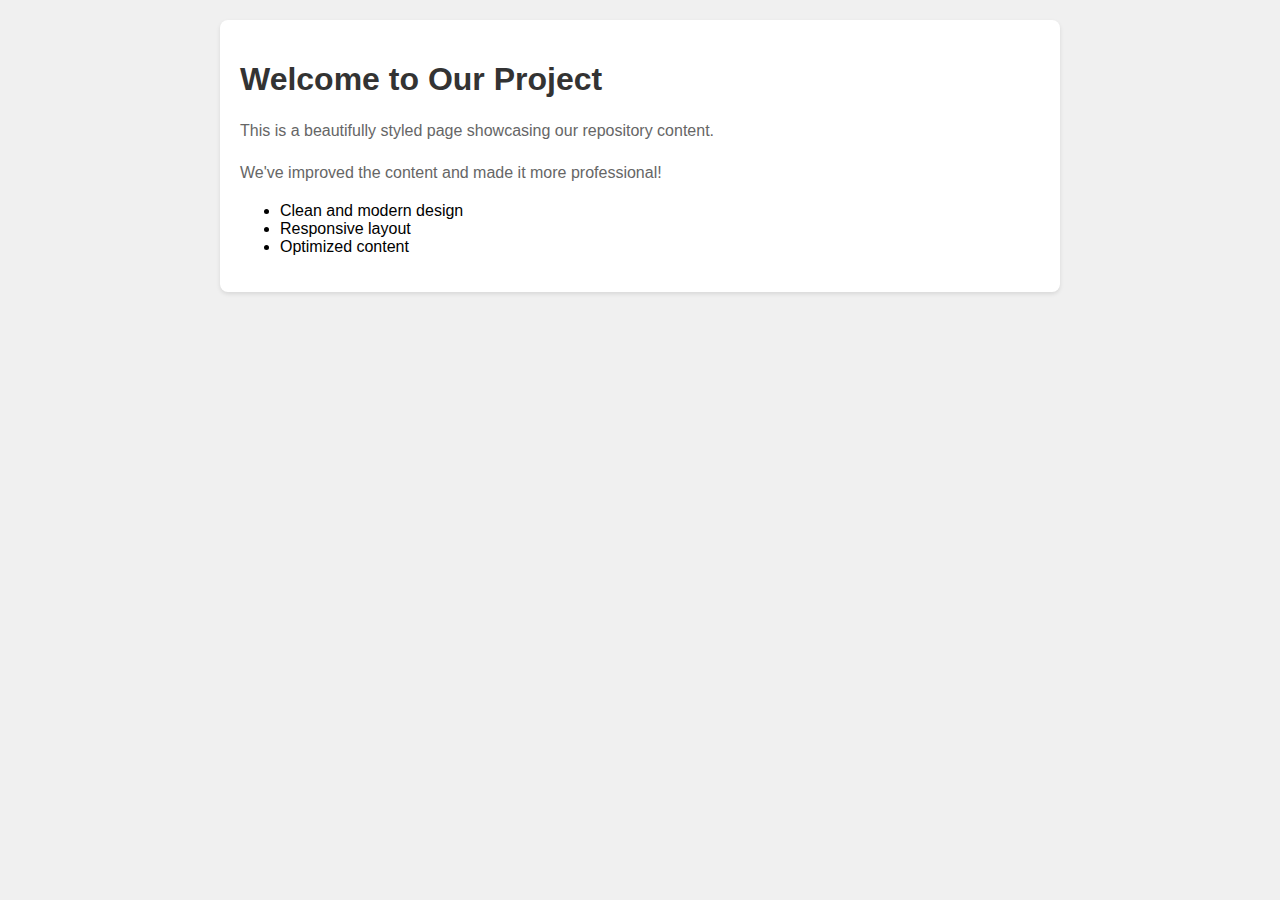
==== index.html @ ea4830b5 "Update content with improvements" ====
<!DOCTYPE html>
<html lang="en">
<head>
    <meta charset="UTF-8">
    <meta name="viewport" content="width=device-width, initial-scale=1.0">
    <title>My Improved Test Page</title>
    <link rel="stylesheet" href="styles.css">
</head>
<body>
    <div class="container">
        <h1>Welcome to Our Project</h1>
        <p>This is a beautifully styled page showcasing our repository content.</p>
        <p>We've improved the content and made it more professional!</p>
        <ul>
            <li>Clean and modern design</li>
            <li>Responsive layout</li>
            <li>Optimized content</li>
        </ul>
    </div>
</body>
</html>
---- styles.css ----
body {
    font-family: Arial, sans-serif;
    margin: 0;
    padding: 20px;
    background-color: #f0f0f0;
}

.container {
    max-width: 800px;
    margin: 0 auto;
    padding: 20px;
    background-color: white;
    border-radius: 8px;
    box-shadow: 0 2px 4px rgba(0,0,0,0.1);
}

h1 {
    color: #333;
    margin-bottom: 20px;
}

p {
    color: #666;
    line-height: 1.6;
}
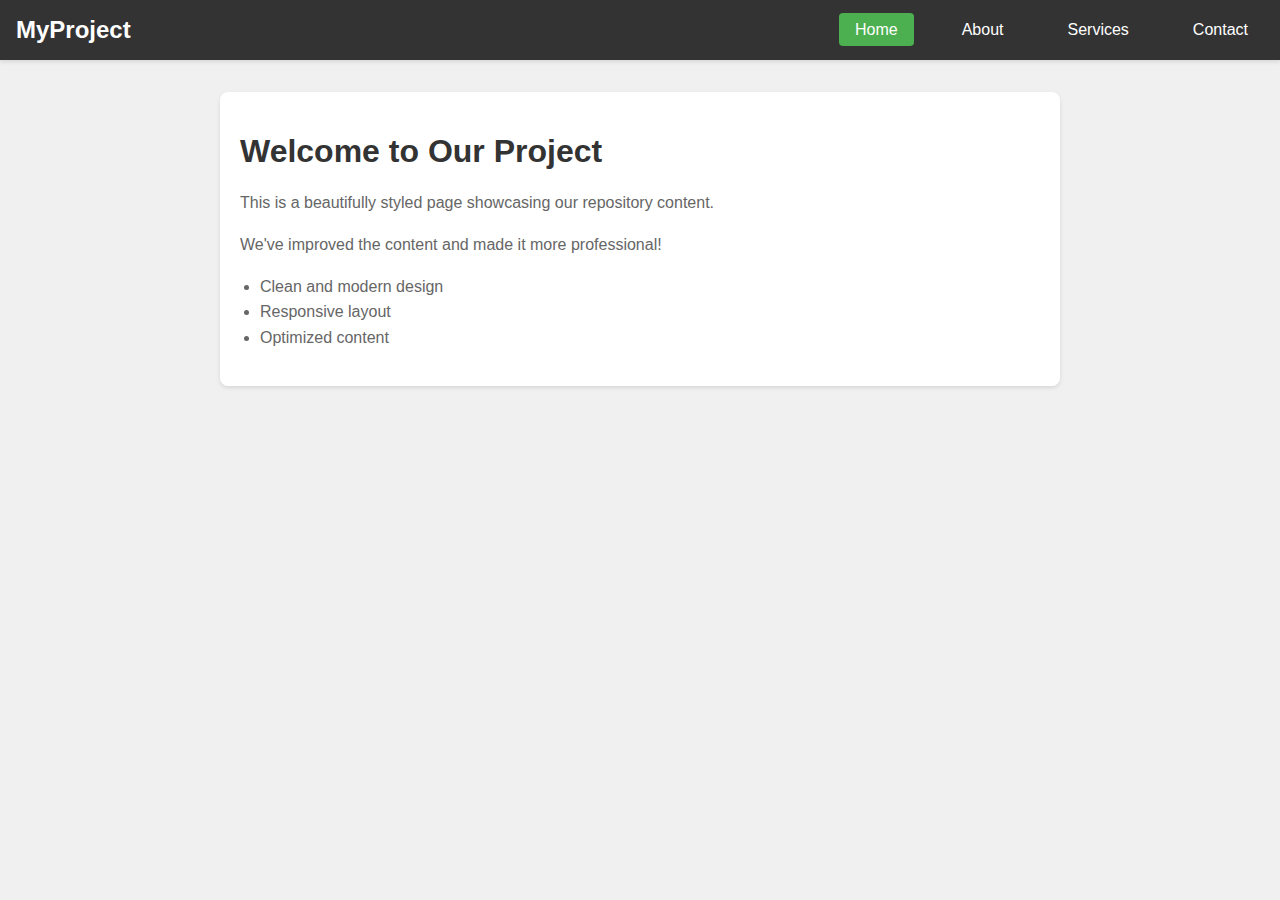
==== commit 3b9bc644: "Add navigation menu and update styles" ====
--- a/index.html
+++ b/index.html
@@ -7,6 +7,15 @@
     <link rel="stylesheet" href="styles.css">
 </head>
 <body>
+    <nav class="navbar">
+        <div class="nav-brand">MyProject</div>
+        <ul class="nav-links">
+            <li><a href="#" class="active">Home</a></li>
+            <li><a href="#">About</a></li>
+            <li><a href="#">Services</a></li>
+            <li><a href="#">Contact</a></li>
+        </ul>
+    </nav>
     <div class="container">
         <h1>Welcome to Our Project</h1>
         <p>This is a beautifully styled page showcasing our repository content.</p>
--- a/styles.css
+++ b/styles.css
@@ -1,13 +1,52 @@
 body {
     font-family: Arial, sans-serif;
     margin: 0;
-    padding: 20px;
+    padding: 0;
     background-color: #f0f0f0;
+}
+
+.navbar {
+    background-color: #333;
+    padding: 1rem;
+    color: white;
+    display: flex;
+    justify-content: space-between;
+    align-items: center;
+    box-shadow: 0 2px 4px rgba(0,0,0,0.1);
+}
+
+.nav-brand {
+    font-size: 1.5rem;
+    font-weight: bold;
+}
+
+.nav-links {
+    list-style: none;
+    margin: 0;
+    padding: 0;
+    display: flex;
+    gap: 2rem;
+}
+
+.nav-links a {
+    color: white;
+    text-decoration: none;
+    padding: 0.5rem 1rem;
+    border-radius: 4px;
+    transition: background-color 0.3s ease;
+}
+
+.nav-links a:hover {
+    background-color: #555;
+}
+
+.nav-links a.active {
+    background-color: #4CAF50;
 }
 
 .container {
     max-width: 800px;
-    margin: 0 auto;
+    margin: 2rem auto;
     padding: 20px;
     background-color: white;
     border-radius: 8px;
@@ -22,4 +61,23 @@
 p {
     color: #666;
     line-height: 1.6;
-}+}
+
+ul {
+    color: #666;
+    line-height: 1.6;
+    padding-left: 20px;
+}
+
+@media (max-width: 768px) {
+    .navbar {
+        flex-direction: column;
+        gap: 1rem;
+    }
+
+    .nav-links {
+        flex-direction: column;
+        align-items: center;
+        gap: 0.5rem;
+    }
+}
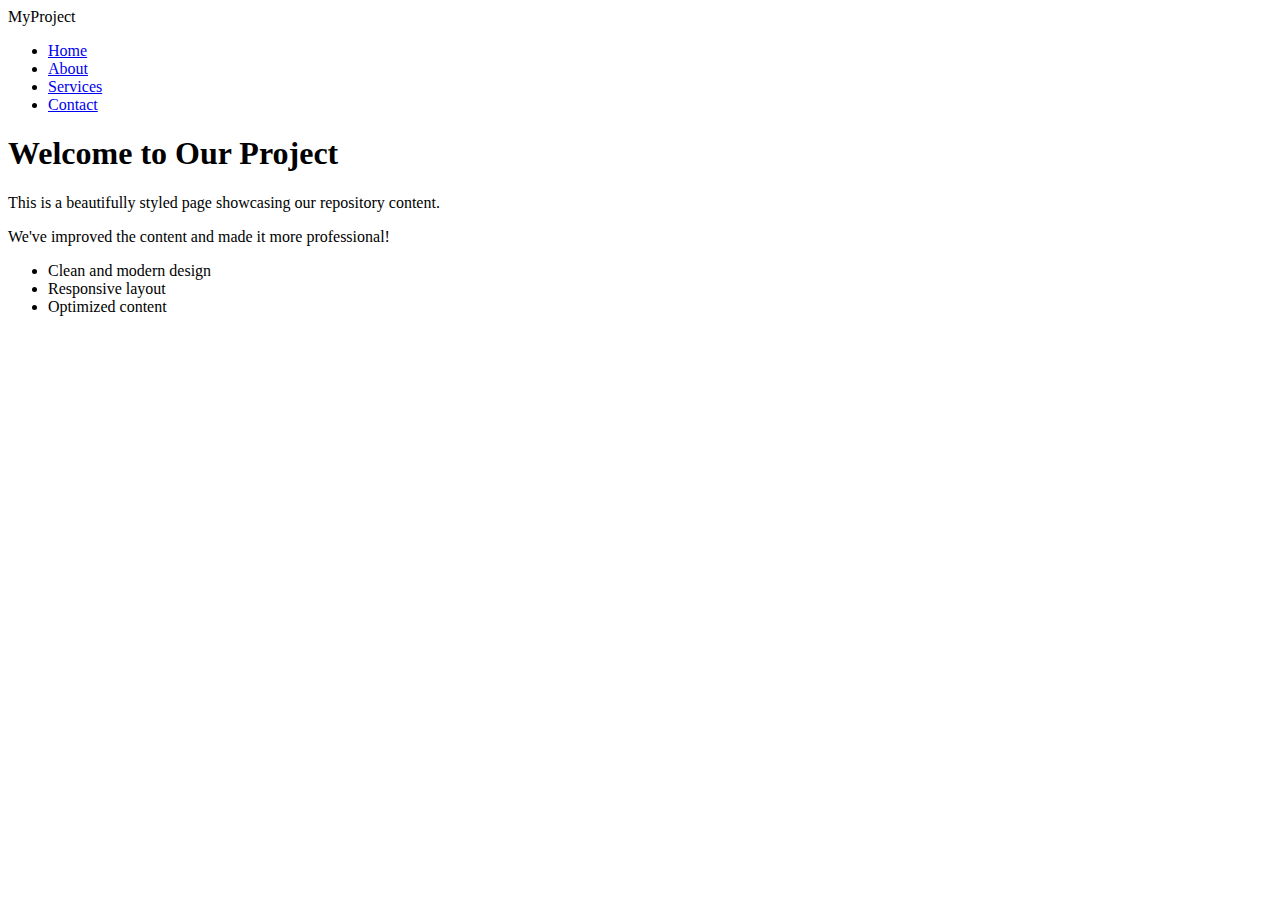
==== commit b27df977: "Fix CSS path to be absolute" ====
--- a/index.html
+++ b/index.html
@@ -4,7 +4,7 @@
     <meta charset="UTF-8">
     <meta name="viewport" content="width=device-width, initial-scale=1.0">
     <title>My Improved Test Page</title>
-    <link rel="stylesheet" href="styles.css">
+    <link rel="stylesheet" href="/aihantest12/styles.css">
 </head>
 <body>
     <nav class="navbar">
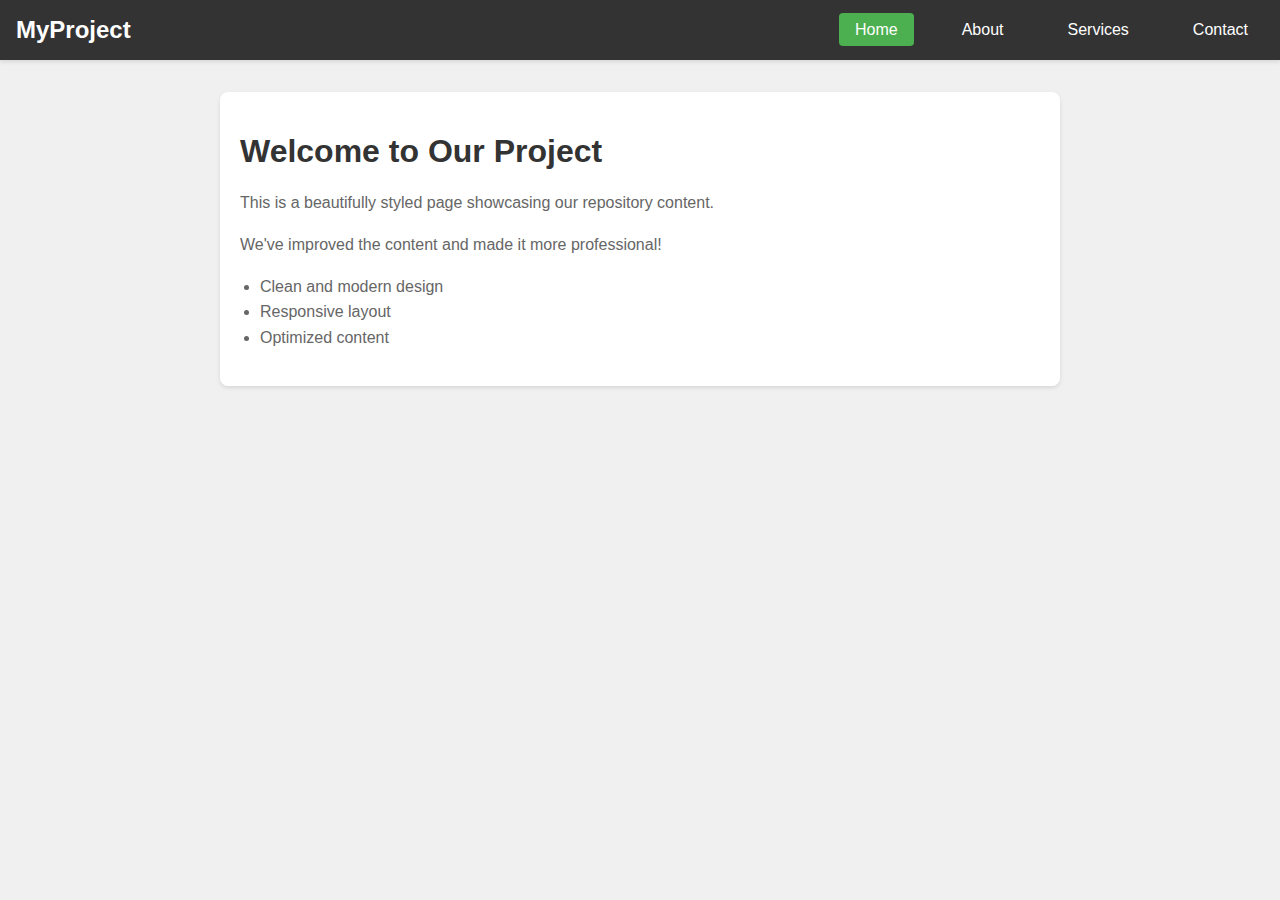
==== commit d181b403: "Move CSS inline for better compatibility" ====
--- a/index.html
+++ b/index.html
@@ -4,7 +4,91 @@
     <meta charset="UTF-8">
     <meta name="viewport" content="width=device-width, initial-scale=1.0">
     <title>My Improved Test Page</title>
-    <link rel="stylesheet" href="/aihantest12/styles.css">
+    <style>
+        body {
+            font-family: Arial, sans-serif;
+            margin: 0;
+            padding: 0;
+            background-color: #f0f0f0;
+        }
+
+        .navbar {
+            background-color: #333;
+            padding: 1rem;
+            color: white;
+            display: flex;
+            justify-content: space-between;
+            align-items: center;
+            box-shadow: 0 2px 4px rgba(0,0,0,0.1);
+        }
+
+        .nav-brand {
+            font-size: 1.5rem;
+            font-weight: bold;
+        }
+
+        .nav-links {
+            list-style: none;
+            margin: 0;
+            padding: 0;
+            display: flex;
+            gap: 2rem;
+        }
+
+        .nav-links a {
+            color: white;
+            text-decoration: none;
+            padding: 0.5rem 1rem;
+            border-radius: 4px;
+            transition: background-color 0.3s ease;
+        }
+
+        .nav-links a:hover {
+            background-color: #555;
+        }
+
+        .nav-links a.active {
+            background-color: #4CAF50;
+        }
+
+        .container {
+            max-width: 800px;
+            margin: 2rem auto;
+            padding: 20px;
+            background-color: white;
+            border-radius: 8px;
+            box-shadow: 0 2px 4px rgba(0,0,0,0.1);
+        }
+
+        h1 {
+            color: #333;
+            margin-bottom: 20px;
+        }
+
+        p {
+            color: #666;
+            line-height: 1.6;
+        }
+
+        ul {
+            color: #666;
+            line-height: 1.6;
+            padding-left: 20px;
+        }
+
+        @media (max-width: 768px) {
+            .navbar {
+                flex-direction: column;
+                gap: 1rem;
+            }
+
+            .nav-links {
+                flex-direction: column;
+                align-items: center;
+                gap: 0.5rem;
+            }
+        }
+    </style>
 </head>
 <body>
     <nav class="navbar">
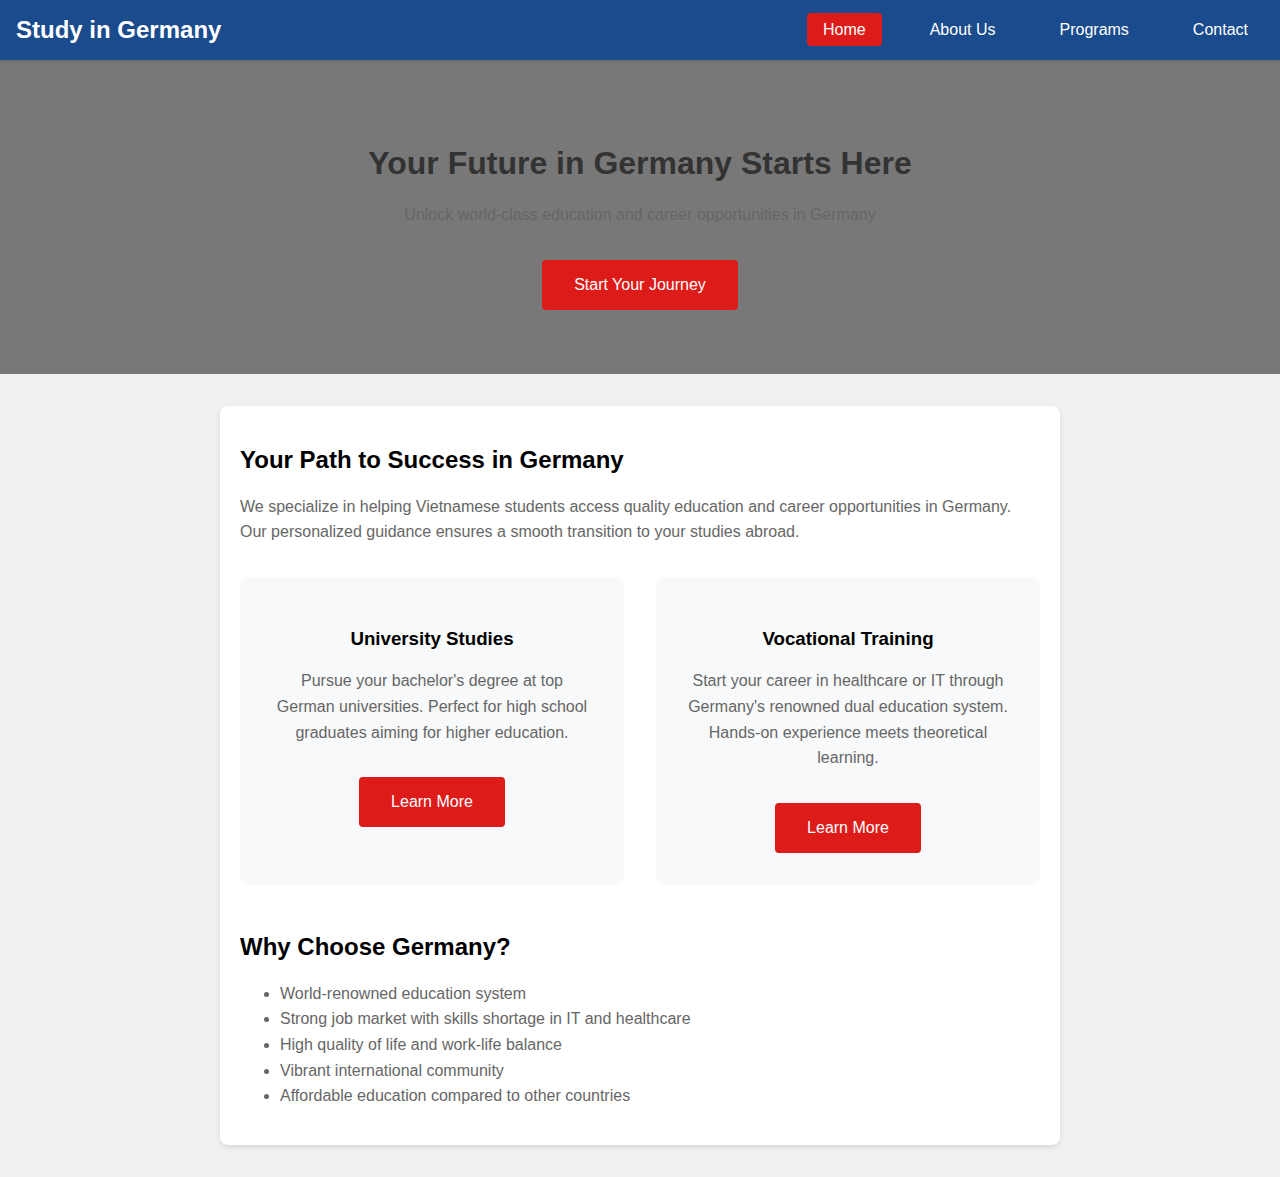
==== commit cbd83b1e: "Update index.html with education consulting focus" ====
--- a/index.html
+++ b/index.html
@@ -3,7 +3,7 @@
 <head>
     <meta charset="UTF-8">
     <meta name="viewport" content="width=device-width, initial-scale=1.0">
-    <title>My Improved Test Page</title>
+    <title>Study in Germany - Your Path to Success</title>
     <style>
         body {
             font-family: Arial, sans-serif;
@@ -13,7 +13,7 @@
         }
 
         .navbar {
-            background-color: #333;
+            background-color: #1a4b8c;  /* German flag colors theme */
             padding: 1rem;
             color: white;
             display: flex;
@@ -44,11 +44,20 @@
         }
 
         .nav-links a:hover {
-            background-color: #555;
+            background-color: #2c5aa0;
         }
 
         .nav-links a.active {
-            background-color: #4CAF50;
+            background-color: #dd1c1a;
+        }
+
+        .hero {
+            background-image: linear-gradient(rgba(0, 0, 0, 0.5), rgba(0, 0, 0, 0.5)), url('https://images.unsplash.com/photo-1592притворяюсь-это-url');
+            background-size: cover;
+            color: white;
+            padding: 4rem 2rem;
+            text-align: center;
+            margin-bottom: 2rem;
         }
 
         .container {
@@ -58,6 +67,25 @@
             background-color: white;
             border-radius: 8px;
             box-shadow: 0 2px 4px rgba(0,0,0,0.1);
+        }
+
+        .pathways {
+            display: grid;
+            grid-template-columns: repeat(auto-fit, minmax(300px, 1fr));
+            gap: 2rem;
+            margin-top: 2rem;
+        }
+
+        .pathway-card {
+            padding: 2rem;
+            background-color: #f8f9fa;
+            border-radius: 8px;
+            text-align: center;
+            transition: transform 0.3s ease;
+        }
+
+        .pathway-card:hover {
+            transform: translateY(-5px);
         }
 
         h1 {
@@ -70,10 +98,19 @@
             line-height: 1.6;
         }
 
-        ul {
-            color: #666;
-            line-height: 1.6;
-            padding-left: 20px;
+        .cta-button {
+            display: inline-block;
+            background-color: #dd1c1a;
+            color: white;
+            padding: 1rem 2rem;
+            border-radius: 4px;
+            text-decoration: none;
+            margin-top: 1rem;
+            transition: background-color 0.3s ease;
+        }
+
+        .cta-button:hover {
+            background-color: #b81816;
         }
 
         @media (max-width: 768px) {
@@ -92,23 +129,48 @@
 </head>
 <body>
     <nav class="navbar">
-        <div class="nav-brand">MyProject</div>
+        <div class="nav-brand">Study in Germany</div>
         <ul class="nav-links">
-            <li><a href="#" class="active">Home</a></li>
-            <li><a href="#">About</a></li>
-            <li><a href="#">Services</a></li>
-            <li><a href="#">Contact</a></li>
+            <li><a href="/aihantest12/index.html" class="active">Home</a></li>
+            <li><a href="/aihantest12/about.html">About Us</a></li>
+            <li><a href="/aihantest12/services.html">Programs</a></li>
+            <li><a href="/aihantest12/contact.html">Contact</a></li>
         </ul>
     </nav>
+
+    <div class="hero">
+        <h1>Your Future in Germany Starts Here</h1>
+        <p>Unlock world-class education and career opportunities in Germany</p>
+        <a href="/aihantest12/contact.html" class="cta-button">Start Your Journey</a>
+    </div>
+
     <div class="container">
-        <h1>Welcome to Our Project</h1>
-        <p>This is a beautifully styled page showcasing our repository content.</p>
-        <p>We've improved the content and made it more professional!</p>
-        <ul>
-            <li>Clean and modern design</li>
-            <li>Responsive layout</li>
-            <li>Optimized content</li>
-        </ul>
+        <h2>Your Path to Success in Germany</h2>
+        <p>We specialize in helping Vietnamese students access quality education and career opportunities in Germany. Our personalized guidance ensures a smooth transition to your studies abroad.</p>
+        
+        <div class="pathways">
+            <div class="pathway-card">
+                <h3>University Studies</h3>
+                <p>Pursue your bachelor's degree at top German universities. Perfect for high school graduates aiming for higher education.</p>
+                <a href="/aihantest12/services.html#university" class="cta-button">Learn More</a>
+            </div>
+            <div class="pathway-card">
+                <h3>Vocational Training</h3>
+                <p>Start your career in healthcare or IT through Germany's renowned dual education system. Hands-on experience meets theoretical learning.</p>
+                <a href="/aihantest12/services.html#vocational" class="cta-button">Learn More</a>
+            </div>
+        </div>
+
+        <div style="margin-top: 3rem;">
+            <h2>Why Choose Germany?</h2>
+            <ul style="color: #666; line-height: 1.6;">
+                <li>World-renowned education system</li>
+                <li>Strong job market with skills shortage in IT and healthcare</li>
+                <li>High quality of life and work-life balance</li>
+                <li>Vibrant international community</li>
+                <li>Affordable education compared to other countries</li>
+            </ul>
+        </div>
     </div>
 </body>
-</html>+</html>
